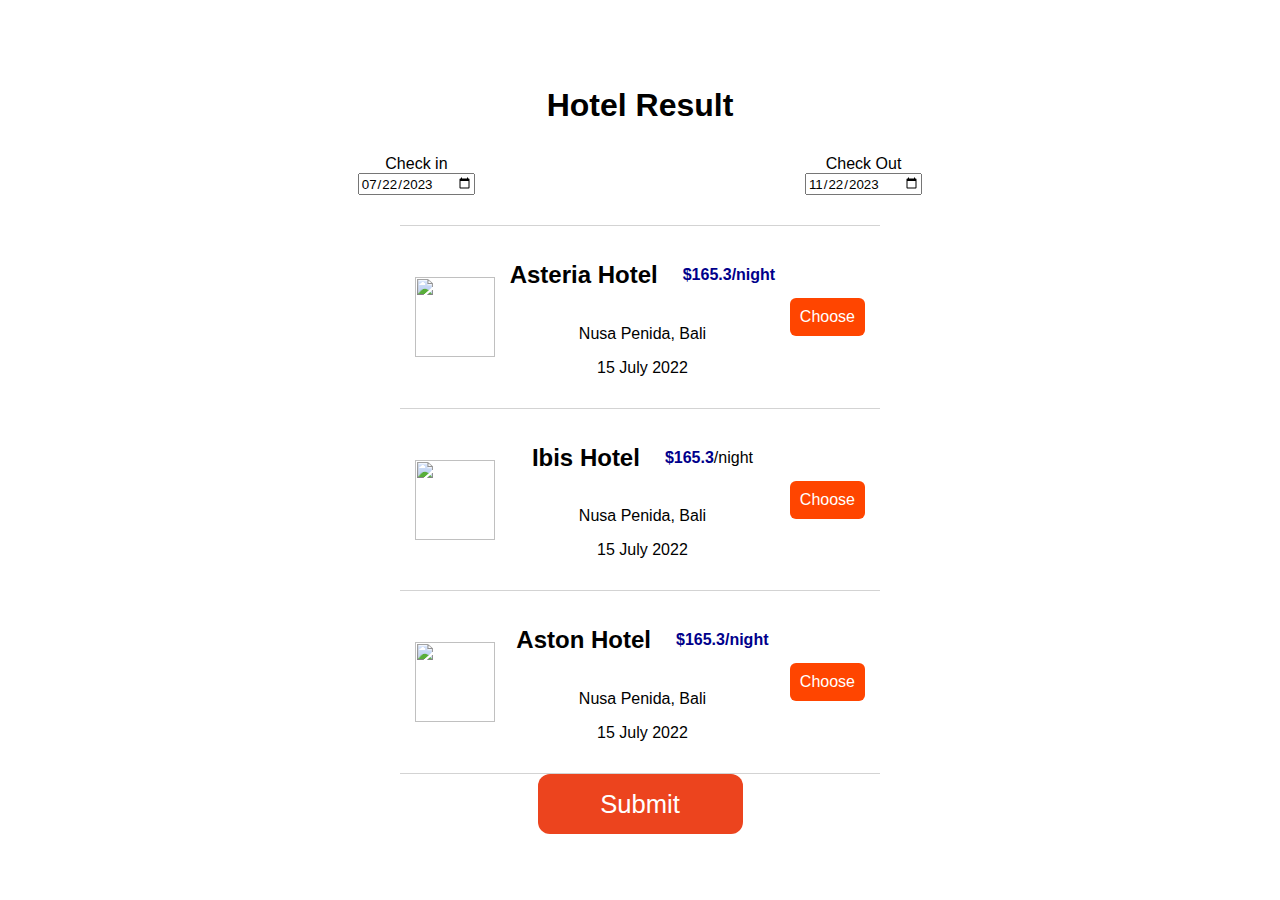
==== hotel-results.html @ 085e87cd "Add files via upload" ====
<!DOCTYPE html>
<html lang="en">

<head>
    <meta charset="UTF-8">
    <meta http-equiv="X-UA-Compatible" content="IE=edge">
    <meta name="viewport" content="width=device-width, initial-scale=1.0">
    <link href="design.css" rel="stylesheet">
    <title>Hotel Results</title>
    <script src="https://code.jquery.com/jquery-3.6.0.min.js"></script>
    <script src="results.js" defer></script>
    <script src="submitForm.js"></script>
</head>

<body>
    <header>
        <script src="timeme.js"></script>
        <script type="text/javascript">
            function storeData() {
                if (localStorage.getItem("time_hotel")) {
                    let tempTime = localStorage.getItem("time_hotel");
                    localStorage.setItem("time_hotel", parseFloat(tempTime) + parseFloat(TimeMe.getTimeOnCurrentPageInSeconds()));
                } else {
                    localStorage.setItem("time_hotel", parseFloat(TimeMe.getTimeOnCurrentPageInSeconds()));
                }
            }
            TimeMe.initialize({
                currentPageName: "hotel-page", // page name
                idleTimeoutInSeconds: 15 // time before user considered idle
            });

        </script>
        <a href="index.html">
            <div id="home-button"></div>
        </a>
    </header>
    <div class="root">
        <div class="topBar">
            <h1>Hotel Result</h1>
            <div class="date">
                <label for="start" class="date">Check in<input type="date" id="start" name="trip-start"
                        value="2023-07-22" min="2023-01-01"></label>
                <label for="start" class="date">Check Out<input type="date" id="start" name="trip-start"
                        value="2023-11-22" min="2023-01-01"></label>
            </div>
        </div>
        <div class="results">
            <form method="get" action="details.html">
                <table>
                    <tr id="row1">
                        <td>
                            <div class="hotel">
                                <img src="https://23c133e0c1637be1e07d-be55c16c6d91e6ac40d594f7e280b390.ssl.cf1.rackcdn.com/u/gpch/Park-Hotel-Group---Explore---Grand-Park-City-Hall-Facade.jpg"
                                    alt="" class="big">
                                <div class="hotel-desc">
                                    <div class="hotel-name">
                                        <h2>Asteria Hotel</h2>
                                        <span class="bold">$165.3/night</span>

                                    </div>
                                    <p>Nusa Penida, Bali</p>
                                    <p>15 July 2022</p>
                                </div>

                                <label class="choose"><input type="radio" name="hotel" value="Asteria Hotel"><span
                                        class="radio-span">Choose</span></label>
                            </div>
                        </td>
                    </tr>
                    <tr id="row2">
                        <td>
                            <div class="hotel">
                                <img src="https://23c133e0c1637be1e07d-be55c16c6d91e6ac40d594f7e280b390.ssl.cf1.rackcdn.com/u/gpch/Park-Hotel-Group---Explore---Grand-Park-City-Hall-Facade.jpg"
                                    alt="" class="big">
                                <div class="hotel-desc">
                                    <div class="hotel-name">
                                        <h2>Ibis Hotel</h2>
                                        <p><span class="bold">$165.3</span>/night</p>
                                    </div>
                                    <p>Nusa Penida, Bali</p>
                                    <p>15 July 2022</p>
                                </div>

                                <label class="choose"><input type="radio" name="hotel" value="Ibis Hotel"><span
                                        class="radio-span">Choose</span></label>
                            </div>
                        </td>
                    </tr>
                    <tr id="row3">
                        <td>
                            <div class="hotel">
                                <img src="https://23c133e0c1637be1e07d-be55c16c6d91e6ac40d594f7e280b390.ssl.cf1.rackcdn.com/u/gpch/Park-Hotel-Group---Explore---Grand-Park-City-Hall-Facade.jpg"
                                    alt="" class="big">
                                <div class="hotel-desc">
                                    <div class="hotel-name">
                                        <h2>Aston Hotel</h2>
                                        <span class="bold">$165.3/night</span>

                                    </div>
                                    <p>Nusa Penida, Bali</p>
                                    <p>15 July 2022</p>
                                </div>

                                <label class="choose"><input type="radio" name="hotel" value="Aston Hotel"><span
                                        class="radio-span">Choose</span></label>
                            </div>
                        </td>
                    </tr>
                </table>
                <input type="submit" class="confirm" id="submit-btn" />
            </form>
            <br>

        </div>
    </div>
</body>

</html>
---- design.css ----
* {font-family: 'Lucida Sans', 'Lucida Sans Regular', 'Lucida Grande', 'Lucida Sans Unicode', Geneva, Verdana, sans-serif;}
header {
  padding: 20px;
  text-align: center;
  font-style: normal;
  font-weight: 300;
  font-size: 18.1096px;
  line-height: 22px;
  margin-top: 2vw;
  
}

header img {
  display: inline-block;
  vertical-align: middle;
  height: 30px;
}

#home-button {
  position: absolute;
  right: 100px;
  top: 2vw;
  display: block;

  width: 50px;
  height: 50px;
  background-image: url("img/home-1.png");
  background-repeat: no-repeat;
  background-size: cover;
  cursor: pointer;
}

.intro-section{
  text-align: center;
  margin: 0;
}

.intro-section p {
  margin-top: 20px;;
  font-size: 23.2837px;
  line-height: 28px;
  color: #39414B;
}

.intro-section h2 {
  font-style: normal;
  font-weight: 700;
  font-size: 41.3933px;
  line-height: 57px;
  color: #0A2753;
}

.searchBar{
  margin-top: 15px; 
  margin-bottom: 15px;        
}

.inputSearchBar{
  padding: 13px;
  height: 46px;     
  color:black;
  background-color: #E4E1E1;
  border: none;
  width: 100%;
  border-radius: 10px;
  outline: none;
}

form.searchBar {
  border: none;
  padding: 0;
  margin-top: 15px; 
  margin-bottom: 15px;   
}
 
input.inputSearchBar {
  padding: 13px;
  height: 36px;     
  color:black;
  border: none;
  width: 70%;
  border-radius: 10px;
  outline: none;
  background: #E4E1E1 url("data:image/svg+xml,%3Csvg xmlns='http://www.w3.org/2000/svg' width='16' height='16' class='bi bi-search' viewBox='0 0 16 16'%3E%3Cpath d='M11.742 10.344a6.5 6.5 0 1 0-1.397 1.398h-.001c.03.04.062.078.098.115l3.85 3.85a1 1 0 0 0 1.415-1.414l-3.85-3.85a1.007 1.007 0 0 0-.115-.1zM12 6.5a5.5 5.5 0 1 1-11 0 5.5 5.5 0 0 1 11 0z'%3E%3C/path%3E%3C/svg%3E") no-repeat 13px center;
}

.recommendation-section{
  margin-top: 3vw;
  text-align: center;
}

.recommended{
  color: white;
  padding: 10px;
  border: 1.29354px solid #E62900;
  border-radius: 6.4677px;
  background-color: #FF5733;
}

#back-home {
  position: fixed;
  top: 20px;
  right: 20px;
  width: 50px;
  height: 50px;
  background-repeat: no-repeat;
  background-size: cover;
  cursor: pointer;
}

.destination-container{
  margin-top: 3vw;
  margin-left: 30vw;
  margin-right: 30vw;

}

.blocks {
  margin-left: 30vw;
  margin-right: 30vw;
  margin-top: 3vw; 
  margin-bottom: 3vw;
  padding: 15px;
}

.block {
  width: 100%;
  margin-bottom: 20px;
  padding: 10px;
  background-color: #FFFFFF;
  border-radius: 5px;
  -webkit-box-shadow: 1px 2px 5px 3px rgba(0,0,0,0.75);
  -moz-box-shadow: 1px 2px 5px 3px rgba(0,0,0,0.75);
  box-shadow: 1px 2px 5px 3px rgba(0,0,0,0.75);
}

.block img {
  width: 100%;
}

.block-desc{
  display: flex;
  justify-content: space-between;
}

.location{
  margin-bottom: 2vw;
  justify-content: flex-start;
}
.location img{
  width: 10%;
}
.rating{
  margin-bottom: 2vw;
  justify-content: flex-end;
}
.rating img{
  width: 30%;
}

.profile-container{
  display: flex;
  justify-content: space-between;
}

.mytrip{
  color: white;
  margin: auto;
  width: 100%;
  padding: 10px;
  border: 1.29354px solid #E62900;
  border-radius: 6.4677px;
  background-color: #FF5733;
  justify-content: center;
  text-align: center;
}

.buttons img{
  aspect-ratio: 1/1;
  width: 100px;
}

.footer-content {
  width: 100%;
  background-color: #333;
  background-image:url("https://img.freepik.com/free-vector/dark-low-poly-background_1048-7971.jpg?size=626&ext=jpg");
  background-repeat: no-repeat;
  background-size:cover;
  color: #fff;
  display: flex;
  flex-wrap: wrap;
  justify-content: space-evenly;
  margin: 0 auto;
  padding-top: 60px;
  padding-bottom: 80px; 
}

.footer-heading {
  display: flex;
  flex-direction: column;
  margin-right: 4rem;
}

.footer-heading h2, .footer-email h2  {
  margin-bottom: 1rem;
}

.footer-heading a {
  color: #fff;
  text-decoration: none;
  margin-bottom: 0.5rem;
  display: flex;
  flex-direction: column;
}  

.footer-heading a:hover {
  color: #F07373;
  transition: 0.3s ease-out;
}

/* TRIP DETAIL */
div.root {
      background-color: FAFAFA;
      display: flex;
      flex-direction: column;
      justify-content: center;        
      text-align: center;
}

.topBar {
    justify-content: center;
    align-items: center;
}
.date {
    display: flex;
    flex-direction: row;
    align-items: center;
    justify-content: space-evenly;
    column-gap: -30px;
  }

  table {
    border-collapse: collapse;
    border-spacing: 0 15px;
  }
  
  tr {
    border-bottom: 1pt solid lightgray;
    border-top: 1pt solid lightgray;
  }
  td {
    width: 450px;
  padding: 15px;
  }
  label.date {
    display: flex;
    flex-direction: column;
    align-items: center;
    margin: 10px 0;
  }
  
  input[type="radio"] {
    display:none;
  }

  button#hide-date-input-btn {
    margin: 10px;
  }
  button#show-date-input-btn {
    padding: 10px;
    background-color: white;
  }

  .results {
    align-items: center;
    justify-content: center;
    display: flex;
    flex-direction: column;
  }

  .radio-span{
    background-color: orangered;
    color: white;
    border: 1px hidden;
    border-radius: 6px;
    padding: 10px;
    display: inline-block;
    cursor: pointer;
  }
  
  input[type="radio"]:checked + .radio-span{
    background: grey;
    color: #fff;
  }
  

  div.flight-name {
    display: flex;
    flex-direction: row;
    text-align: center;
    justify-content: space-around;
  }

  div.from-to {
    display: flex;
    justify-content: center;
  }
  div.flight-desc {
    display: flex;
    justify-content: space-around;
  }

  div.date {
    margin: 20px;
  }
  div.flight {
    display: flex;
    align-items: center;
  }
  span.bold {font-weight: bold;color:darkblue}
  input.confirm {
    background-color: #EC441E;;
    color: white;
    border: 1px hidden;
    border-radius: 12px;
    width: 205px;
    height: 60px;
    font-size: 1.6rem;
  }
  img.small {
    width: 47px;
    height: 47px;
  }
/* Hotel Results */
img.big {
    object-fit: cover;
    object-position: center; /* Center the image within the element */
    height: 80px;
    width: 80px;
}
  div.hotel {
    display: flex;
    flex-direction: row;
    justify-content: space-between;
    align-items: center;
  }
  div.hotel-name {
    display: flex;
    flex-direction: row;
    align-items: center;
    column-gap: 25px;
  }

  /* Detail trip */
  .slider-wrapper {
	position: relative;
	max-width: 48rem;
	margin: 0 auto;
}

.slider {
	display: flex;
	aspect-ratio: 16 / 9;
	overflow-x: auto;
	scroll-snap-type: x mandatory;
	scroll-behavior: smooth;
	box-shadow: 0 1.5rem 3rem -0.75rem hsla(0, 0%, 0%, 0.25);
	border-radius: 0.5rem;
	-ms-overflow-style: none;
	scrollbar-width: none;
}

.slider::-webkit-scrollbar {
	display: none;
}

.slider img {
	flex: 1 0 100%;
	scroll-snap-align: start;
	object-fit: cover;
}

.slider-nav {
	display: flex;
	column-gap: 1rem;
	position: absolute;
	bottom: 1.25rem;
	left: 50%;
	transform: translateX(-50%);
	z-index: 1;
}

.slider-nav a {
	width: 0.5rem;
	height: 0.5rem;
	border-radius: 50%;
	background-color: #fff;
	opacity: 0.75;
	transition: opacity ease 250ms;
}

.slider-nav a:hover {
	opacity: 1;
}
.buttons {
	display: flex;
	flex-wrap: wrap;
    justify-content: space-between;
	padding: 20px;
	background-color: #ffffff;
	color: rgb(0, 0, 0);
	box-shadow: 0px 0px 10px rgba(0, 0, 0, 0.2);
}

.buttons button, .confirm-btn  {
	margin: 10px;
	padding: 10px 20px;
	border: none;
	background-color: #FF5733;
	color: #ffffff;
	font-size: 20px;
	font-weight: bold;
	border-radius: 5px;
	cursor: pointer;
}
#resetHtl img, #resetFlt img {
  background-color: white;
  height: 40px;
  width: 40px;
}
#resetHtl, #resetFlt {
  background-color: white;
}
#confirming{
  margin-top: 30px;
  margin-bottom: 30px;
  background-color: gray;
}
div.subtext {
    display: flex;
    flex-direction: column;
    align-items: center;
    justify-content: center;
    font-size: 1rem;
}
div.text-wrapper {
    margin: 0 auto; 
    
    width:50%;
}
div.desc {
    display: flex;
    flex-direction: row;
    align-items: center;
    justify-content: space-between;
    margin:0 5%;
}
div.desc2 {
    margin-left: 7%;
    display: flex;
    flex-direction: row;
    align-items: center;
    column-gap: 10px; 
    justify-content:flex-start;
}
.detail-info {
    display: flex;
    flex-direction: row;
    align-items: center;
    justify-content: space-around;
}
.booking-opt h2{text-align: left;}

/* Confirmation */
.recap {
  display: flex;
  flex-direction: column;
  margin-bottom: 100px;
}

.fstart {
  display: flex;
  align-self: flex-start;
}
.places {
  display: flex;
  flex-direction: row;
  justify-content: space-around;
  align-items: center;
}
.place-recap {
  background: #F4F4F4;
  padding: 30px;
  border-radius: 25px;
  justify-content: center;
  align-items: center;
  display: flex;
  flex-direction: column;
}
.hotel-overlay {
  display: flex;
  flex-direction: column;
  align-items: flex-start;
  background: linear-gradient(rgba(0, 0, 0, 0.5), rgba(0, 0, 0, 0.5)), url("https://www.murhotels.com/cache/40/b3/40b3566310d686be665d9775f59ca9cd.jpg") no-repeat;
  color: white;
  width: 100%;
  background-position: center;
}
.hotel-overlay p {
  padding-left: 20px;
}
.item {
  float:left;
  margin-right:1em;
}
.price {
  float:right;
  margin-left:1em;
}
.list:after {
  content:'';
  border-bottom:dotted;
  display:block;
  overflow:hidden;
  height:0.6em;
}
.circle {
  width: 50px;
  height: 50px;
  line-height: 50px;
  border-radius: 50%;
  background: #E9E9E9;
  text-align: center;
}

.modal {
  display: none; /* Hidden by default */
  position: fixed; /* Stay in place */
  z-index: 1; /* Sit on top */
  padding-top: 100px; /* Location of the box */
  left: 0;
  top: 0;
  width: 100%; /* Full width */
  height: 100%; /* Full height */
  overflow: auto; /* Enable scroll if needed */
  background-color: rgb(0,0,0); /* Fallback color */
  background-color: rgba(0,0,0,0.4); /* Black w/ opacity */
}

#hotelButton, #flightButton{
  width: 200px;
  color: #fff;
  display: block;
  text-align: center;
  margin: 20px auto;
  padding: 10px;
  border-radius: 10px;
  border: 1px solid transparent;
  background-color: rgb(57, 57, 132);
  transition: .3s;
}

#hotelButton:hover, #flightButton:hover {
  color: blue;
  background-color: #fff;
  border: 1px solid blue;
  text-decoration: none;
}

.modal-content {
  background-color: #fefefe;
  margin: auto;
  padding: 20px;
  border: 1px solid #888;
  width: 80%;
}

.closeHotel, .closeFlight {
  color: #aaaaaa;
  float: right;
  font-size: 28px;
  font-weight: bold;
}

.close:hover,
.close:focus {
  color: #000;
  text-decoration: none;
  cursor: pointer;
}
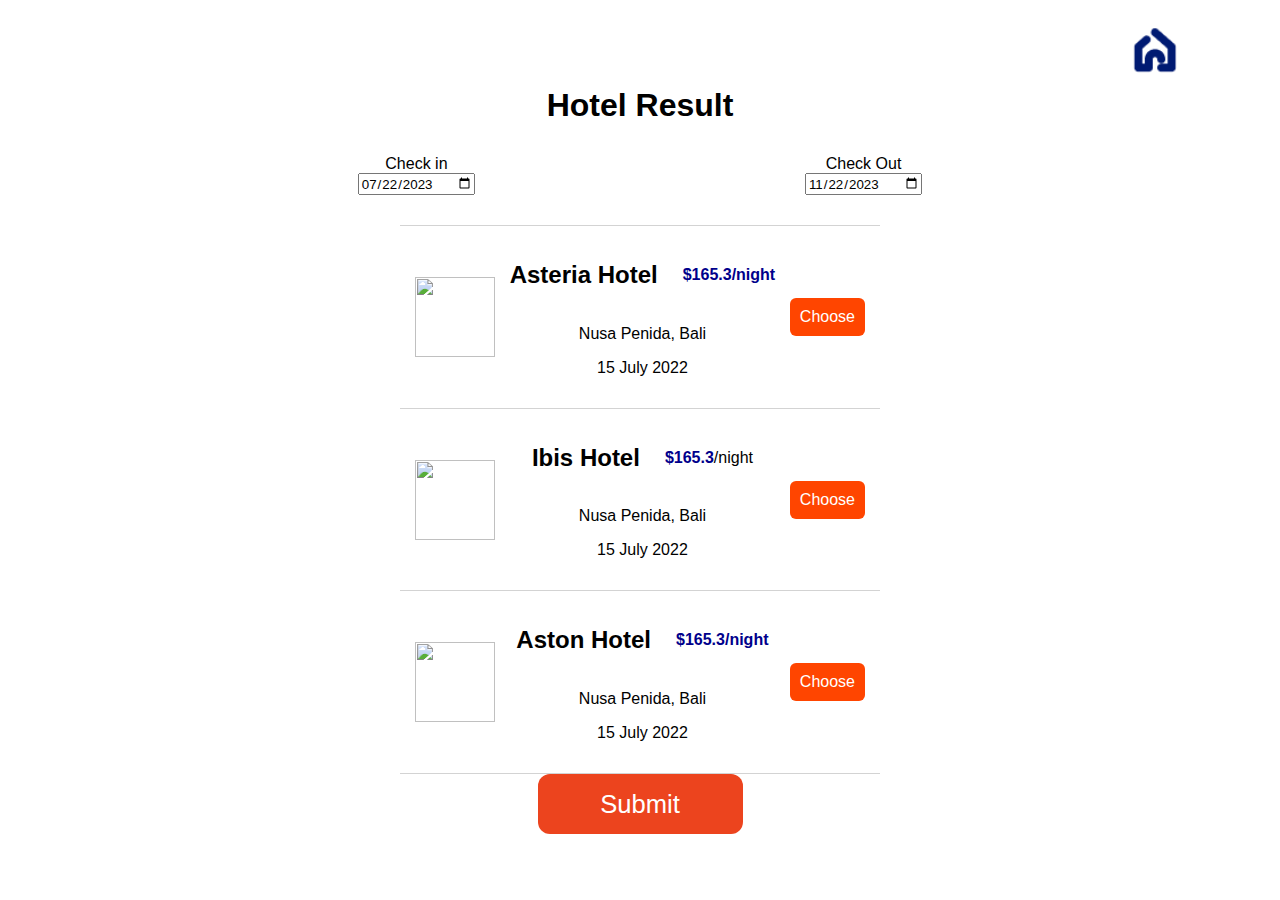
==== commit ed428736: "Fixed time page and prototype" ====
--- a/hotel-results.html
+++ b/hotel-results.html
@@ -8,14 +8,12 @@
     <link href="design.css" rel="stylesheet">
     <title>Hotel Results</title>
     <script src="https://code.jquery.com/jquery-3.6.0.min.js"></script>
-    <script src="results.js" defer></script>
-    <script src="submitForm.js"></script>
 </head>
 
 <body>
     <header>
         <script src="timeme.js"></script>
-        <script type="text/javascript">
+        <script type="text/javascript" defer>
             function storeData() {
                 if (localStorage.getItem("time_hotel")) {
                     let tempTime = localStorage.getItem("time_hotel");
